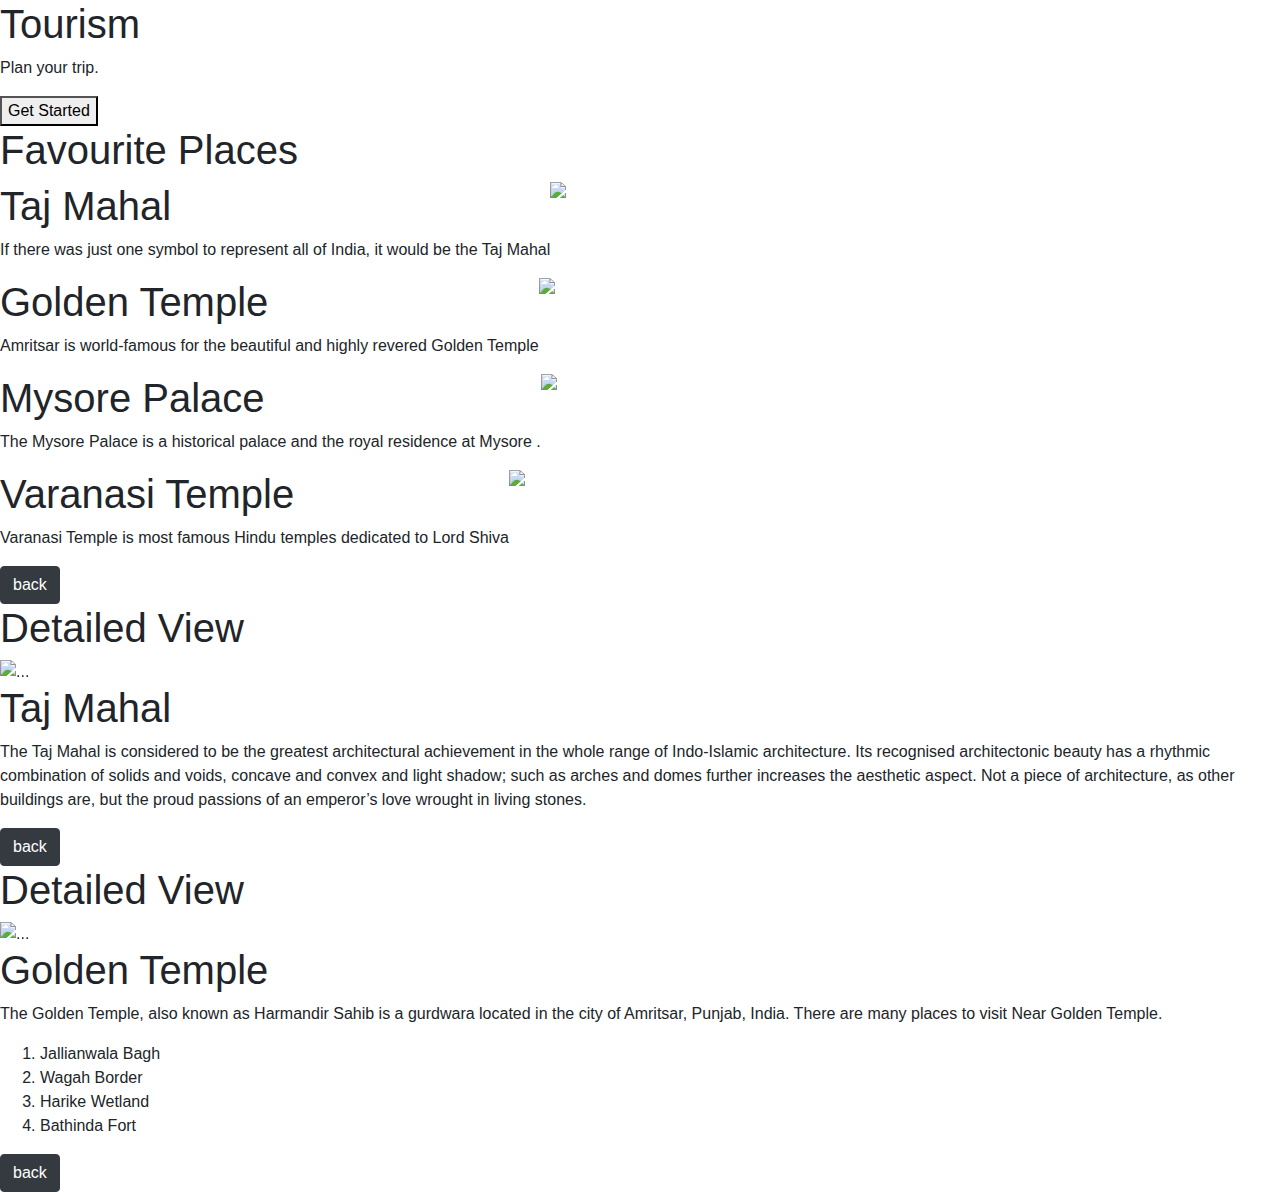
==== index.html @ 5efb00cc "Add files via upload" ====
<!DOCTYPE html>
<html>
<link rel="stylesheet" type="text/css" href="tour.css">
  <head>
    <link rel="stylesheet" href="https://stackpath.bootstrapcdn.com/bootstrap/4.5.2/css/bootstrap.min.css" integrity="sha384-JcKb8q3iqJ61gNV9KGb8thSsNjpSL0n8PARn9HuZOnIxN0hoP+VmmDGMN5t9UJ0Z" crossorigin="anonymous">
    <script src="https://code.jquery.com/jquery-3.5.1.slim.min.js" integrity="sha384-DfXdz2htPH0lsSSs5nCTpuj/zy4C+OGpamoFVy38MVBnE+IbbVYUew+OrCXaRkfj" crossorigin="anonymous"></script>
    <script src="https://cdn.jsdelivr.net/npm/popper.js@1.16.1/dist/umd/popper.min.js" integrity="sha384-9/reFTGAW83EW2RDu2S0VKaIzap3H66lZH81PoYlFhbGU+6BZp6G7niu735Sk7lN" crossorigin="anonymous"></script>
    <script src="https://stackpath.bootstrapcdn.com/bootstrap/4.5.2/js/bootstrap.min.js" integrity="sha384-B4gt1jrGC7Jh4AgTPSdUtOBvfO8shuf57BaghqFfPlYxofvL8/KUEfYiJOMMV+rV" crossorigin="anonymous"></script>
  </head>
  <body>
    <div id="sectionHome">
      <div class="bg-container d-flex flex-column justify-content-end">
        <div class="tourism-card">
          <h1 class="main-heading">Tourism</h1>
          <p class="paragraph">Plan your trip.</p>
          <button class="button" onclick="display('sectionFavouritePlaces')">Get Started</button>
        </div>
      </div>
    </div>
    <div id="sectionFavouritePlaces">
      <div class="favourite-places-bg-container">
       <h1 class="favourite-places-heading">Favourite Places</h1>
       <div class="favourite-place-card-container d-flex flex-row" onclick="display('sectionTajMahalDetailedView')">
         <div>
           <h1 class="favourite-place-card-heading">Taj Mahal</h1>
           <p class="favourite-place-card-description">
             If there was just one symbol to represent all of India, it would be the
             Taj Mahal
           </p>
         </div>
         <img
           src="https://d1tgh8fmlzexmh.cloudfront.net/ccbp-static-website/tajmahal-img.png"
           class="favourite-place-card-image"
         />
       </div>
       <div class="favourite-place-card-container d-flex flex-row" onclick="display('sectionGoldenTempleDetailedView')">
         <div>
           <h1 class="favourite-place-card-heading">Golden Temple</h1>
           <p class="favourite-place-card-description">
             Amritsar is world-famous for the beautiful and highly revered Golden
             Temple
           </p>
         </div>
         <img
           src="https://d1tgh8fmlzexmh.cloudfront.net/ccbp-static-website/golden-temple-img.png"
           class="favourite-place-card-image"
         />
       </div>
       <div class="favourite-place-card-container d-flex flex-row">
         <div>
           <h1 class="favourite-place-card-heading">Mysore Palace</h1>
           <p class="favourite-place-card-description">
             The Mysore Palace is a historical palace and the royal residence at
             Mysore .
           </p>
         </div>
         <img
           src="https://d1tgh8fmlzexmh.cloudfront.net/ccbp-static-website/mysore-palace-img.png"
           class="favourite-place-card-image"
         />
       </div>
       <div class="favourite-place-card-container d-flex flex-row">
         <div>
           <h1 class="favourite-place-card-heading">Varanasi Temple</h1>
           <p class="favourite-place-card-description">
             Varanasi Temple is most famous Hindu temples dedicated to Lord Shiva
           </p>
         </div>
         <img
           src="https://d1tgh8fmlzexmh.cloudfront.net/ccbp-static-website/varanasi-temple-img.png"
           class="favourite-place-card-image"
         />
       </div>
       <button class="btn btn-dark" onclick="display('sectionHome')">back</button>
      </div>
    </div>
    <div id="sectionTajMahalDetailedView">
      <div class="detailed-view-bg-container">
        <h1 class="detailed-view-heading">Detailed View</h1>
        <div class="detailed-view-card-container">
          <div id="carouselExampleIndicators1" class="carousel slide" data-ride="carousel">
            <ol class="carousel-indicators">
              <li data-target="#carouselExampleIndicators" data-slide-to="0" class="active"></li>
              <li data-target="#carouselExampleIndicators" data-slide-to="1"></li>
              <li data-target="#carouselExampleIndicators" data-slide-to="2"></li>
            </ol>
            <div class="carousel-inner">
              <div class="carousel-item active">
                <img
                  src="https://d1tgh8fmlzexmh.cloudfront.net/ccbp-static-website/tajmahal-c1-img.png"
                  class="d-block w-100"
                  alt="..."
                />
              </div>
              <div class="carousel-item">
                <img
                  src="https://d1tgh8fmlzexmh.cloudfront.net/ccbp-static-website/tajmahal-c2-img.png"
                  class="d-block w-100"
                  alt="..."
                />
              </div>
              <div class="carousel-item">
                <img
                  src="https://d1tgh8fmlzexmh.cloudfront.net/ccbp-static-website/tajmahal-c3-img.png"
                  class="d-block w-100"
                  alt="..."
                />
              </div>
            </div>
            <a class="carousel-control-prev" href="#carouselExampleIndicators1" role="button" data-slide="prev">
              <span class="carousel-control-prev-icon" aria-hidden="true"></span>
              <span class="sr-only">Previous</span>
            </a>
            <a class="carousel-control-next" href="#carouselExampleIndicators1" role="button" data-slide="next">
              <span class="carousel-control-next-icon" aria-hidden="true"></span>
              <span class="sr-only">Next</span>
            </a>
          </div>
          <div class="detailed-view-card-text-container">
            <h1 class="detailed-view-card-heading">Taj Mahal</h1>
            <p class="detailed-view-card-description">
              The Taj Mahal is considered to be the greatest architectural achievement
              in the whole range of Indo-Islamic architecture. Its recognised
              architectonic beauty has a rhythmic combination of solids and voids,
              concave and convex and light shadow; such as arches and domes further
              increases the aesthetic aspect. Not a piece of architecture, as other
              buildings are, but the proud passions of an emperor’s love wrought in
              living stones.
            </p>
          </div>
        </div>
        <button class="btn btn-dark" onclick="display('sectionFavouritePlaces')">
          back
        </button>
      </div>
    </div>
    <div id="sectionGoldenTempleDetailedView">
      <div class="detailed-view-bg-container">
        <h1 class="detailed-view-heading">Detailed View</h1>
        <div class="detailed-view-card-container">
          <div id="goldenTempleCarousel" class="carousel slide" data-ride="carousel">
            <ol class="carousel-indicators">
              <li data-target="#goldenTempleCarousel" data-slide-to="0" class="active"></li>
              <li data-target="#goldenTempleCarousel" data-slide-to="1"></li>
              <li data-target="#goldenTempleCarousel" data-slide-to="2"></li>
            </ol>
            <div class="carousel-inner">
              <div class="carousel-item active">
                <img src="https://d1tgh8fmlzexmh.cloudfront.net/ccbp-static-website/goldentemple1-img.png" class="d-block w-100" alt="..." />
              </div>
              <div class="carousel-item">
                <img src="https://d1tgh8fmlzexmh.cloudfront.net/ccbp-static-website/goldentemple2-img.png" class="d-block w-100" alt="..." />
              </div>
              <div class="carousel-item">
                <img src="https://d1tgh8fmlzexmh.cloudfront.net/ccbp-static-website/goldentemple3-img.png" class="d-block w-100" alt="..." />
              </div>
            </div>
            <a class="carousel-control-prev" href="#goldenTempleCarousel" role="button" data-slide="prev">
              <span class="carousel-control-prev-icon" aria-hidden="true"></span>
              <span class="sr-only">Previous</span>
            </a>
            <a class="carousel-control-next" href="#goldenTempleCarousel" role="button" data-slide="next">
              <span class="carousel-control-next-icon" aria-hidden="true"></span>
              <span class="sr-only">Next</span>
            </a>
          </div>
          <div class="detailed-view-card-text-container">
            <h1 class="detailed-view-card-heading">Golden Temple</h1>
            <p class="detailed-view-card-description">
              The Golden Temple, also known as Harmandir Sahib is a gurdwara
              located in the city of Amritsar, Punjab, India. There are many
              places to visit Near Golden Temple.
            </p>
            <ol class="detailed-view-card-description">
              <li>Jallianwala Bagh</li>
              <li>Wagah Border</li>
              <li>Harike Wetland</li>
              <li>Bathinda Fort</li>
            </ol>
          </div>
        </div>
        <button class="btn btn-dark" onclick="display('sectionFavouritePlaces')">
          back
        </button>
      </div>
    </div>
    <script type="text/javascript" src="https://d1tgh8fmlzexmh.cloudfront.net/ccbp-static-website/js/ccbp-ui-kit.js"></script>
  </body>
</html>
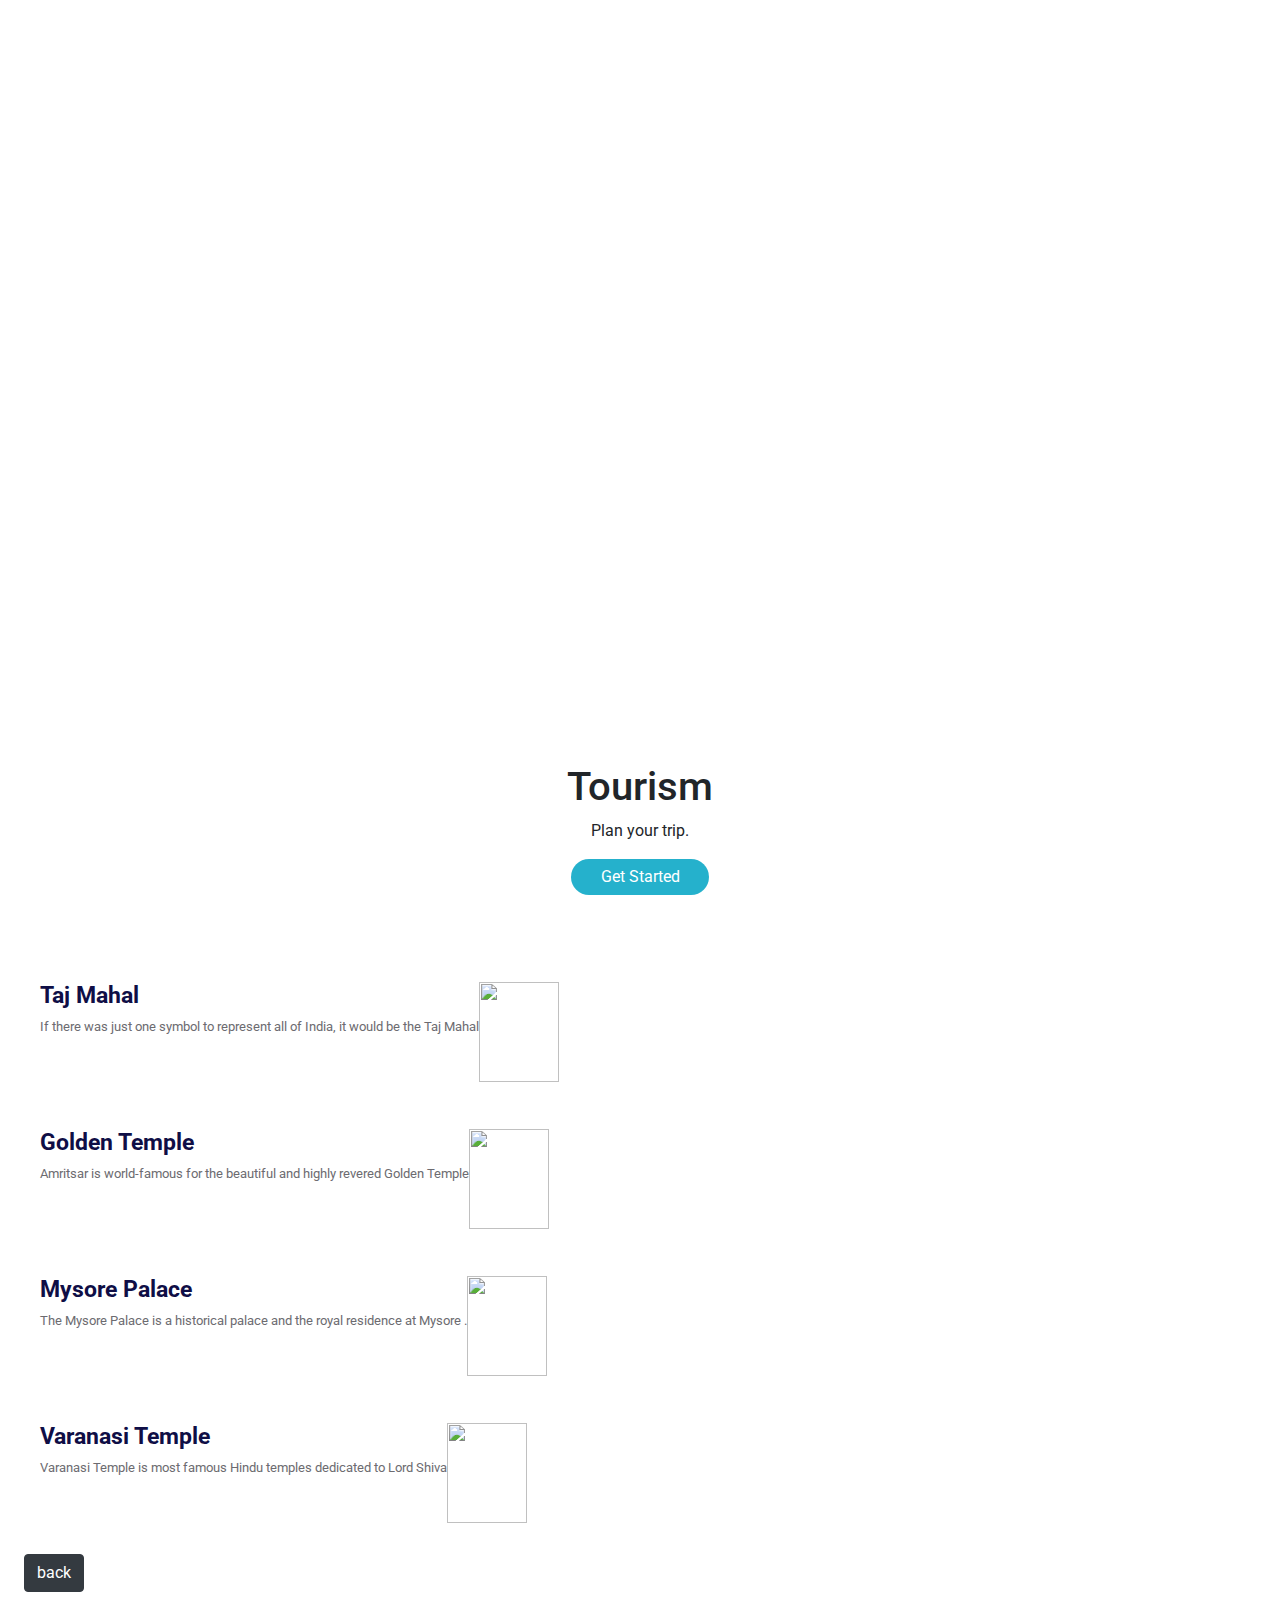
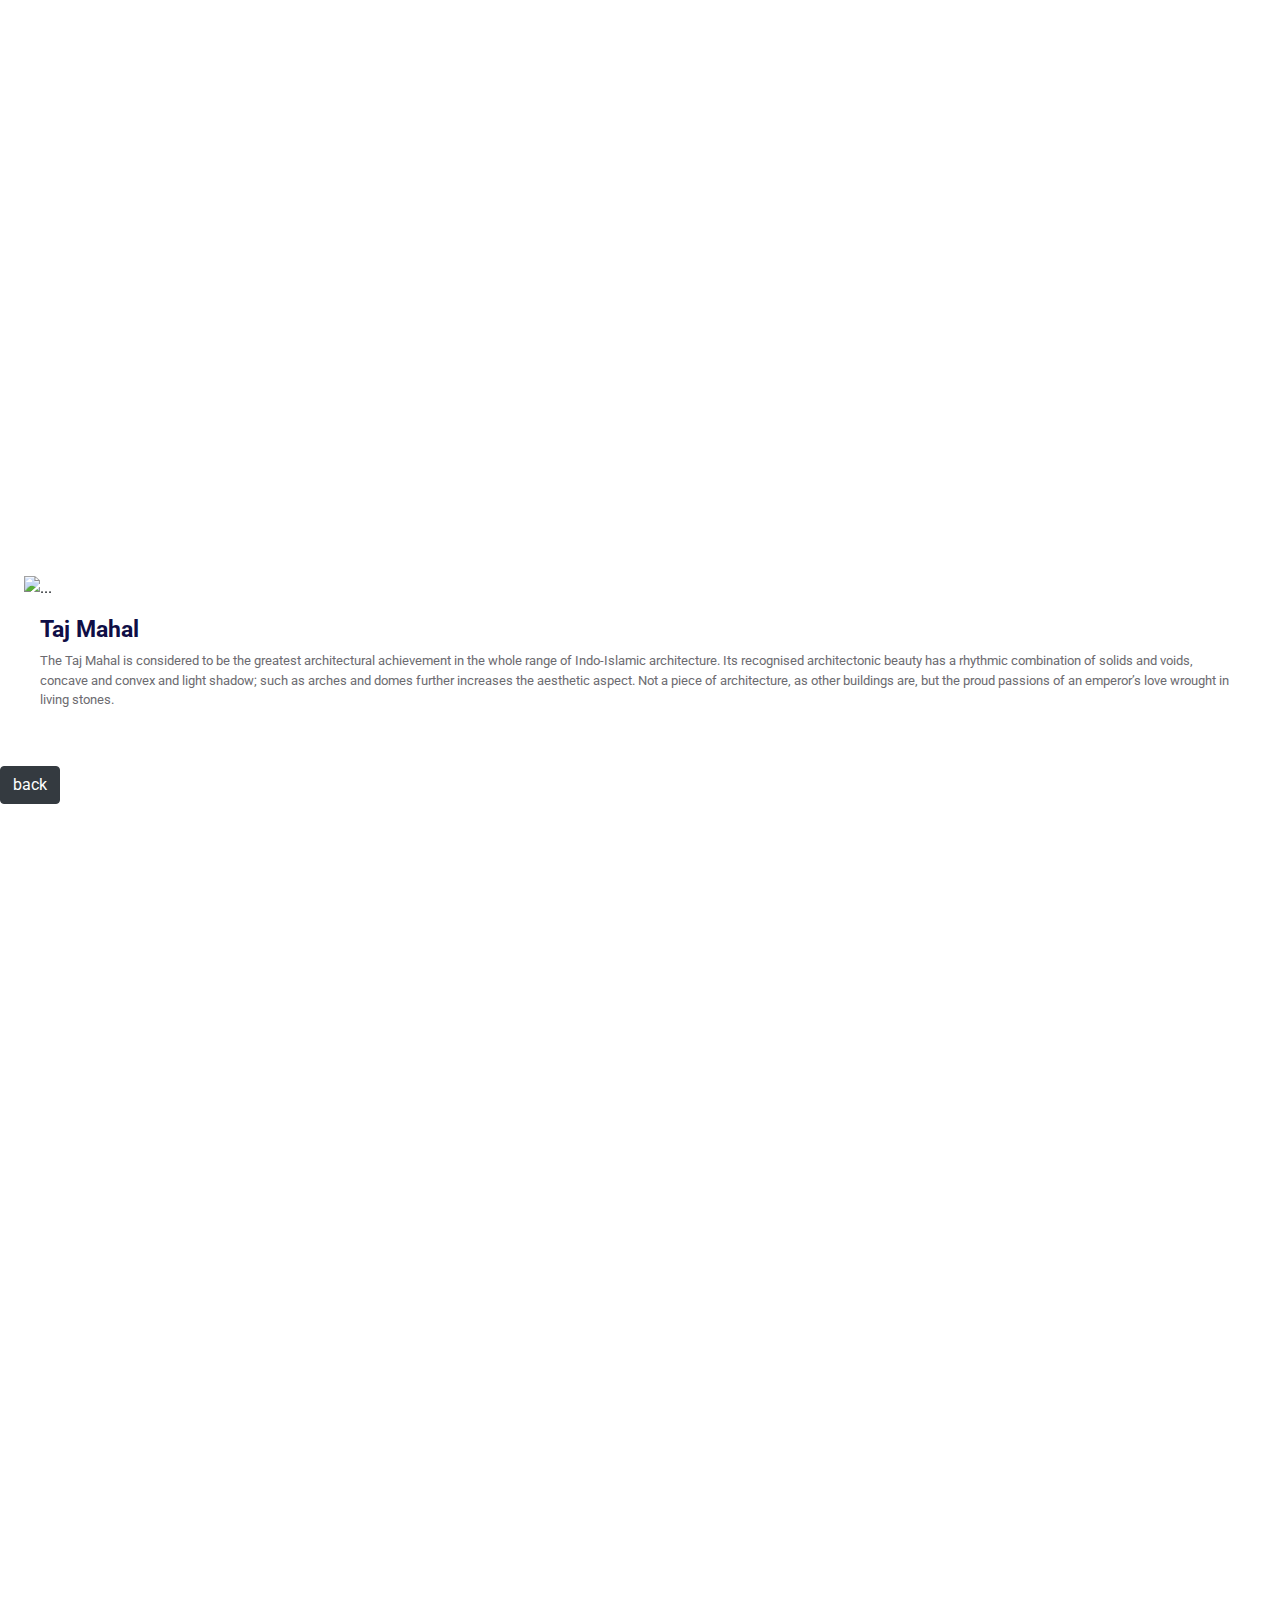
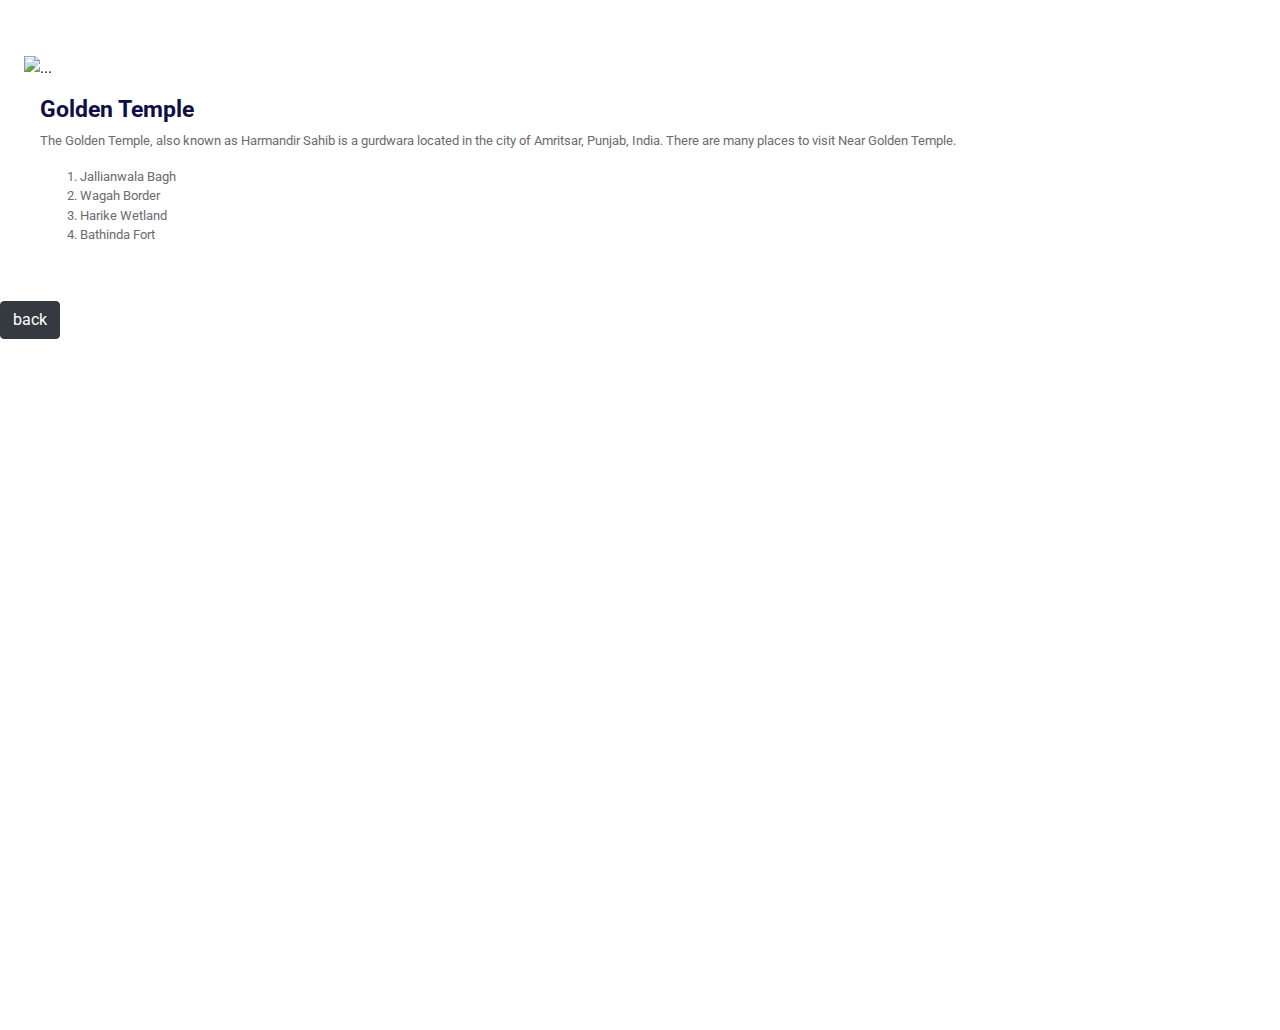
==== commit 8437f2c3: "Update index.html" ====
--- a/index.html
+++ b/index.html
@@ -1,6 +1,6 @@
 <!DOCTYPE html>
 <html>
-<link rel="stylesheet" type="text/css" href="tour.css">
+<link rel="stylesheet" type="text/css" href="index.css">
   <head>
     <link rel="stylesheet" href="https://stackpath.bootstrapcdn.com/bootstrap/4.5.2/css/bootstrap.min.css" integrity="sha384-JcKb8q3iqJ61gNV9KGb8thSsNjpSL0n8PARn9HuZOnIxN0hoP+VmmDGMN5t9UJ0Z" crossorigin="anonymous">
     <script src="https://code.jquery.com/jquery-3.5.1.slim.min.js" integrity="sha384-DfXdz2htPH0lsSSs5nCTpuj/zy4C+OGpamoFVy38MVBnE+IbbVYUew+OrCXaRkfj" crossorigin="anonymous"></script>
@@ -186,4 +186,4 @@
     </div>
     <script type="text/javascript" src="https://d1tgh8fmlzexmh.cloudfront.net/ccbp-static-website/js/ccbp-ui-kit.js"></script>
   </body>
-</html>+</html>
--- a/index.css
+++ b/index.css
@@ -0,0 +1,113 @@
+@import url('https://fonts.googleapis.com/css2?family=Bree+Serif&family=Caveat:wght@400;700&family=Lobster&family=Monoton&family=Open+Sans:ital,wght@0,400;0,700;1,400;1,700&family=Playfair+Display+SC:ital,wght@0,400;0,700;1,700&family=Playfair+Display:ital,wght@0,400;0,700;1,700&family=Roboto:ital,wght@0,400;0,700;1,400;1,700&family=Source+Sans+Pro:ital,wght@0,400;0,700;1,700&family=Work+Sans:ital,wght@0,400;0,700;1,700&display=swap');
+
+.bg-container {
+    background-image: url("https://d1tgh8fmlzexmh.cloudfront.net/ccbp-static-website/ocean.jpg");
+    height: 100vh;
+    background-size: cover;
+}
+
+.tourism-card {
+    text-align: center;
+    background-color: white;
+    border-top-left-radius: 25px;
+    border-top-right-radius: 25px;
+    padding: 5px;
+}
+
+.button {
+    color: white;
+    background-color: #25b1cc;
+    width: 138px;
+    height: 36px;
+    border-width: 0px;
+    border-radius: 20px;
+}
+
+.main-heading {
+    font-family: "Roboto";
+}
+
+.paragraph {
+    font-family: "Roboto";
+}
+
+.favourite-places-bg-container {
+    background-image: url("https://d1tgh8fmlzexmh.cloudfront.net/ccbp-static-website/towerbg.png");
+    height: 130vh;
+    background-size: cover;
+    padding: 24px;
+}
+
+.favourite-places-heading {
+    color: white;
+    font-family: "Roboto";
+    font-size: 28px;
+    font-weight: bold;
+}
+
+.favourite-place-card-container {
+    background-color: white;
+    border-radius: 8px;
+    padding: 16px;
+    margin-bottom: 15px;
+}
+
+.favourite-place-card-heading {
+    color: #0f0e46;
+    font-family: "Roboto";
+    font-size: 23px;
+    font-weight: bold;
+}
+
+.favourite-place-card-description {
+    color: #6c6b70;
+    font-family: "Roboto";
+    font-size: 13px;
+}
+
+.favourite-place-card-image {
+    width: 80px;
+    height: 100px;
+}
+
+.favourite-place-card-text-container {
+    margin-right: 15px;
+}
+
+.detailed-view-bg-container {
+    background-image: url("https://d1tgh8fmlzexmh.cloudfront.net/ccbp-static-website/seabg.png");
+    height: 120vh;
+    background-size: cover;
+}
+
+.detailed-view-heading {
+    color: white;
+    font-family: "Roboto";
+    font-size: 28px;
+    font-weight: bold;
+    padding: 24px;
+}
+
+.detailed-view-card-container {
+    background-color: white;
+    border-bottom-right-radius: 8px;
+    border-bottom-left-radius: 8px;
+    margin: 24px;
+}
+
+.detailed-view-card-heading {
+    color: #0f0e46;
+    font-family: "Roboto";
+    font-size: 23px;
+    font-weight: bold;
+}
+
+.detailed-view-card-description {
+    color: #6c6b70;
+    font-family: "Roboto";
+    font-size: 13px;
+}
+
+.detailed-view-card-text-container {
+    padding: 16px;
+}